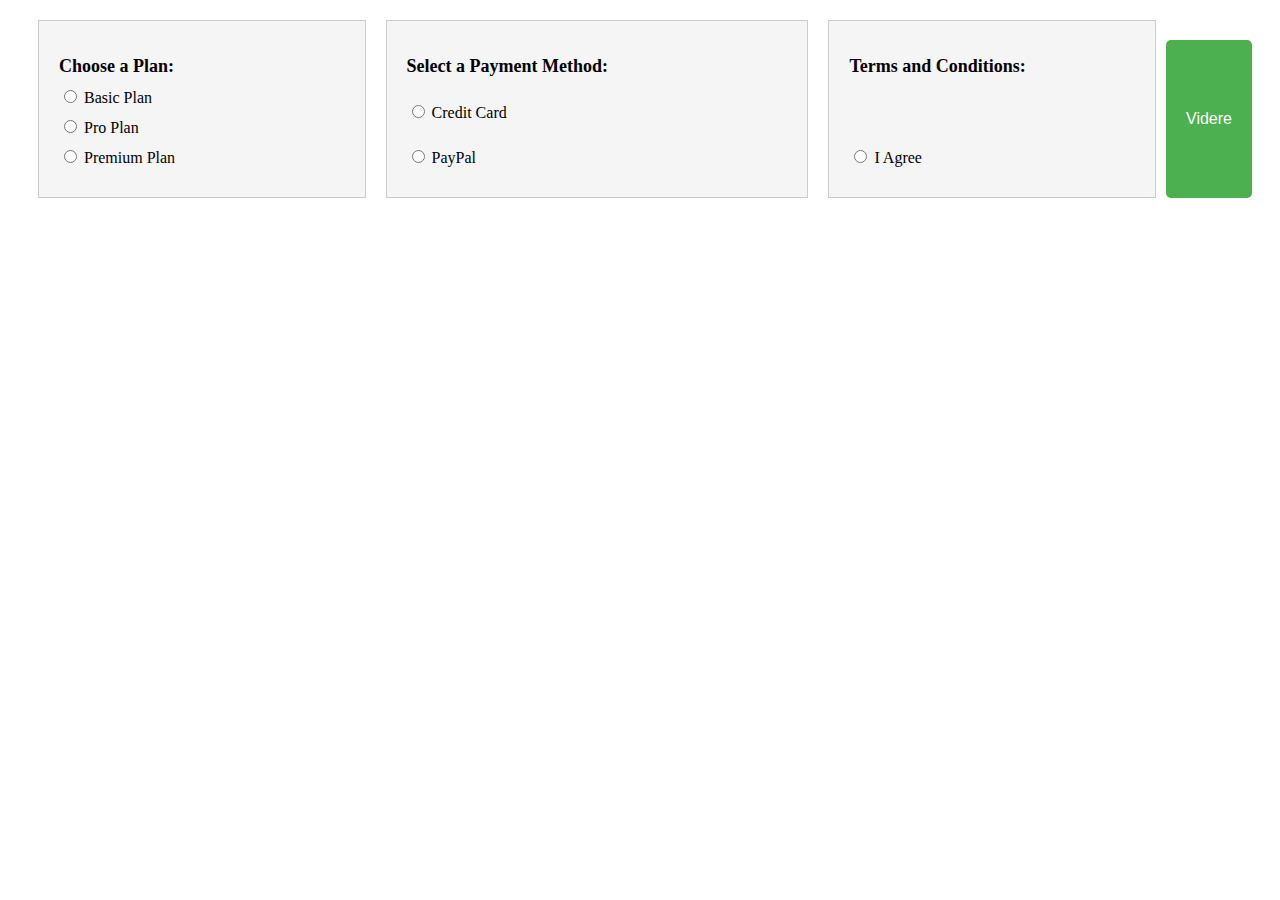
==== abonnement.html @ d0d52d06 "first commit" ====
<!DOCTYPE html>
<html lang="en">
<head>
    <meta charset="UTF-8">
    <meta http-equiv="X-UA-Compatible" content="IE=edge">
    <meta name="viewport" content="width=device-width, initial-scale=1.0">
    <title>Document</title>
    <link rel="stylesheet" href="Abonnement.css" />
</head>
<body>
    <div class="container">
        <div class="box">
          <h2>Choose a Plan:</h2>
          <label>
            <input type="radio" name="plan" value="basic">
            Basic Plan
          </label>
          <label>
            <input type="radio" name="plan" value="pro">
            Pro Plan
          </label>
          <label>
            <input type="radio" name="plan" value="premium">
            Premium Plan
          </label>
        </div>
        <div class="box bigger-box">
          <h2>Select a Payment Method:</h2>
          <label>
            <input type="radio" name="payment" value="credit">
            Credit Card
          </label>
          <label>
            <input type="radio" name="payment" value="paypal">
            PayPal
          </label>
        </div>
        <div class="box">
          <h2>Terms and Conditions:</h2>
          <label>
            <input type="radio" name="terms" value="agree">
            I Agree
          </label>
        </div>
        <button class="videre-button">Videre</button>
      </div>
</body>
</html>
---- Abonnement.css ----
/*** AI ***/ 
.container {
    display: flex;
    justify-content: space-between;
    align-items: stretch; /* Set boxes to have same height */
    margin: 20px; /* Add margin around the container */
  }
  
  .box {
    flex-basis: 30%;
    width: 30%; /* Add width to set the size of the box */
    background-color: #f5f5f5;
    padding: 20px;
    margin: 0 10px; /* Add margin between the boxes */
    border: 1px solid #ccc;
    display: flex; /* Add display flex to center radio buttons */
    flex-direction: column; /* Set radio buttons to be stacked vertically */
    justify-content: space-between; /* Add space between elements in box */
  }
  
  .bigger-box {
    flex-basis: 40%;
  }
  
  .box h2 {
    font-size: 18px;
    margin-bottom: 10px;
  }
  
  .box label {
    display: block;
    margin-bottom: 10px;
  }
  
  .videre-button {
    background-color: #4CAF50;
    color: white;
    padding: 10px 20px;
    border: none;
    border-radius: 5px;
    font-size: 16px;
    margin-top: 20px;
    cursor: pointer;
  }
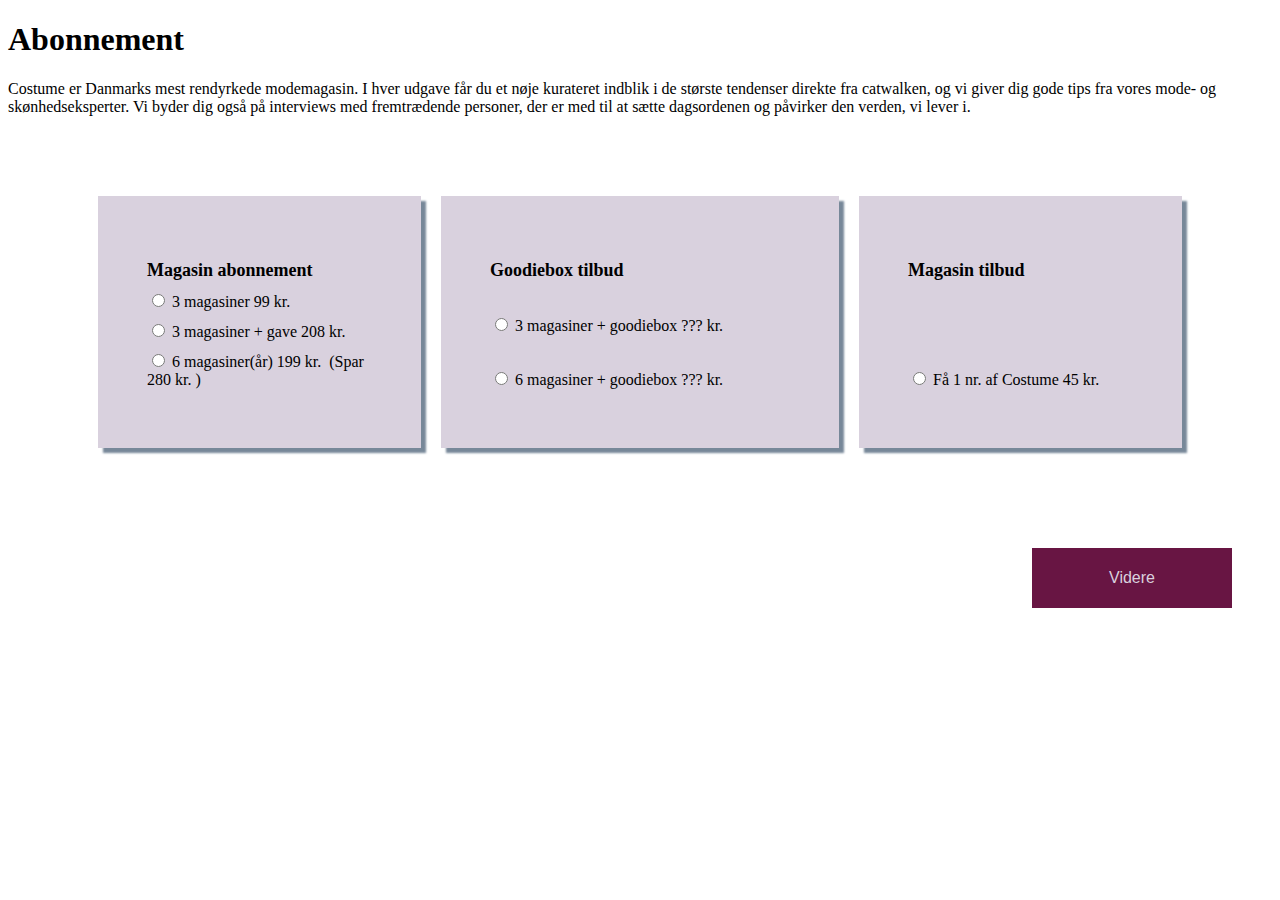
==== commit 0b3bfc04: "heje" ====
--- a/abonnement.html
+++ b/abonnement.html
@@ -8,41 +8,39 @@
     <link rel="stylesheet" href="Abonnement.css" />
 </head>
 <body>
+    <h1>Abonnement</h1>
+    <p>Costume er Danmarks mest rendyrkede modemagasin. I hver udgave får du et nøje kurateret indblik i de største tendenser direkte fra catwalken, og vi giver dig gode tips fra vores mode- og skønhedseksperter. Vi byder dig også på interviews med fremtrædende personer, der er med til at sætte dagsordenen og påvirker den verden, vi lever i.</p>
     <div class="container">
         <div class="box">
-          <h2>Choose a Plan:</h2>
+          <h2>Magasin abonnement</h2>
           <label>
             <input type="radio" name="plan" value="basic">
-            Basic Plan
-          </label>
+            3 magasiner  99 kr.           </label>
           <label>
             <input type="radio" name="plan" value="pro">
-            Pro Plan
-          </label>
+            3 magasiner + gave  208 kr.           </label>
           <label>
             <input type="radio" name="plan" value="premium">
-            Premium Plan
+            6 magasiner(år)  199 kr.  +(Spar 280 kr. )          </label>
+        </div>
+        <div class="box bigger-box">
+          <h2>Goodiebox tilbud</h2>
+          <label>
+            <input type="radio" name="payment" value="credit">
+            3 magasiner + goodiebox ??? kr.           </label>
+          <label>
+            <input type="radio" name="payment" value="paypal">
+            6 magasiner + goodiebox ??? kr.           </label>
+        </div>
+        <div class="box">
+          <h2>Magasin tilbud</h2>
+          <label>
+            <input type="radio" name="terms" value="agree">
+            Få 1 nr. af Costume  45 kr. 
           </label>
         </div>
-        <div class="box bigger-box">
-          <h2>Select a Payment Method:</h2>
-          <label>
-            <input type="radio" name="payment" value="credit">
-            Credit Card
-          </label>
-          <label>
-            <input type="radio" name="payment" value="paypal">
-            PayPal
-          </label>
-        </div>
-        <div class="box">
-          <h2>Terms and Conditions:</h2>
-          <label>
-            <input type="radio" name="terms" value="agree">
-            I Agree
-          </label>
-        </div>
-        <button class="videre-button">Videre</button>
       </div>
+      <button class="videre-button">Videre</button>
 </body>
 </html>--- a/Abonnement.css
+++ b/Abonnement.css
@@ -1,22 +1,60 @@
+.container {
+  justify-content: space-between;
+  align-items: stretch; /* Set boxes to have same height */
+  margin: 20px; /* Add margin around the container */
+}
 
-/*** AI ***/ 
+.box {
+  background-color: #D9D1DE;
+  padding: 20px;
+  margin: 10px; /* Add margin between the boxes */
+  display: flex; /* Add display flex to center radio buttons */
+  flex-direction: column; /* Set radio buttons to be stacked vertically */
+  justify-content: space-between; /* Add space between elements in box */
+  box-shadow: 5px 5px 2px lightslategray;
+}
+
+.box h2 {
+  font-size: 18px;
+  margin-bottom: 10px;
+}
+
+.videre-button {
+  padding: 10px 20px;
+  border: none;
+  font-size: 16px;
+  margin-top: 10px;
+  cursor: pointer;
+  margin-left: 25%;
+width: 200px;
+height: 60px;
+background: #681543;
+color: #D9D1DE;
+}
+
+.videre-button:hover{
+  background: #D9D1DE;
+color: #681543;
+}
+/*** -------------------- desktop ------------------------------------------------**/ 
+@media only screen and (min-width: 768px) {
 .container {
     display: flex;
     justify-content: space-between;
     align-items: stretch; /* Set boxes to have same height */
-    margin: 20px; /* Add margin around the container */
+    margin: 80px; /* Add margin around the container */
   }
   
   .box {
     flex-basis: 30%;
     width: 30%; /* Add width to set the size of the box */
-    background-color: #f5f5f5;
-    padding: 20px;
+    background-color: #D9D1DE;
+    padding: 49px;
     margin: 0 10px; /* Add margin between the boxes */
-    border: 1px solid #ccc;
     display: flex; /* Add display flex to center radio buttons */
     flex-direction: column; /* Set radio buttons to be stacked vertically */
     justify-content: space-between; /* Add space between elements in box */
+    box-shadow: 5px 5px 2px lightslategray;
   }
   
   .bigger-box {
@@ -34,12 +72,22 @@
   }
   
   .videre-button {
-    background-color: #4CAF50;
-    color: white;
+   
     padding: 10px 20px;
     border: none;
-    border-radius: 5px;
     font-size: 16px;
     margin-top: 20px;
     cursor: pointer;
-  }+    position: absolute;
+    margin-left: 80%;
+width: 200px;
+height: 60px;
+background: #681543;
+color: #D9D1DE;
+  }
+
+  .videre-button:hover{
+    background: #D9D1DE;
+color: #681543;
+  }
+}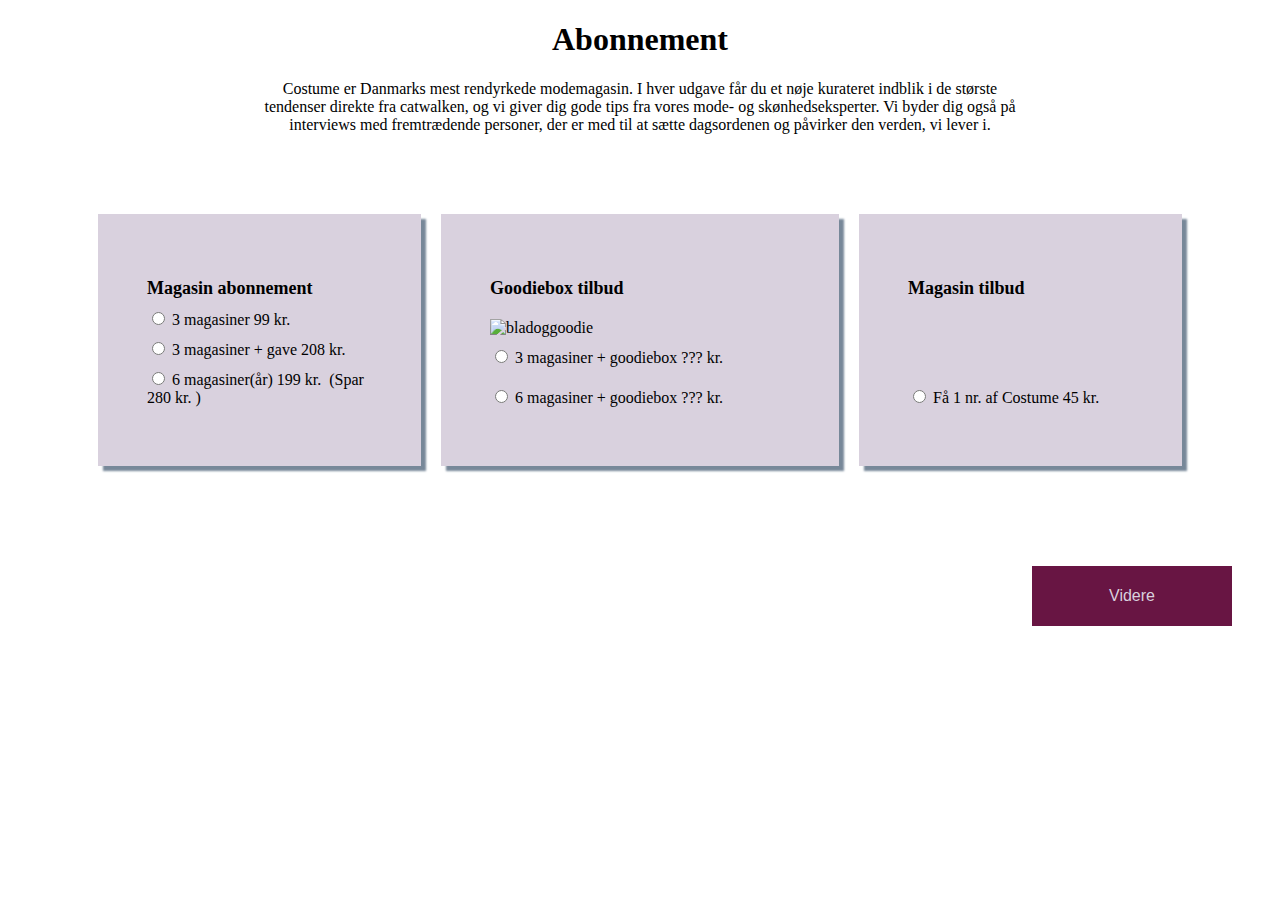
==== commit bf927b08: "cdns" ====
--- a/abonnement.html
+++ b/abonnement.html
@@ -4,6 +4,7 @@
     <meta charset="UTF-8">
     <meta http-equiv="X-UA-Compatible" content="IE=edge">
     <meta name="viewport" content="width=device-width, initial-scale=1.0">
+    <meta name="robots" content="noindex">
     <title>Document</title>
     <link rel="stylesheet" href="Abonnement.css" />
 </head>
@@ -26,6 +27,7 @@
         </div>
         <div class="box bigger-box">
           <h2>Goodiebox tilbud</h2>
+          <img src="Billeder/bladoggoodie.png" alt="bladoggoodie">
           <label>
             <input type="radio" name="payment" value="credit">
             3 magasiner + goodiebox ??? kr.           </label>
--- a/Abonnement.css
+++ b/Abonnement.css
@@ -44,7 +44,14 @@
     align-items: stretch; /* Set boxes to have same height */
     margin: 80px; /* Add margin around the container */
   }
-  
+  h1{
+    text-align: center;
+  }
+  p{
+    text-align: center;
+    margin-right: 20%;
+    margin-left: 20%;
+  }
   .box {
     flex-basis: 30%;
     width: 30%; /* Add width to set the size of the box */
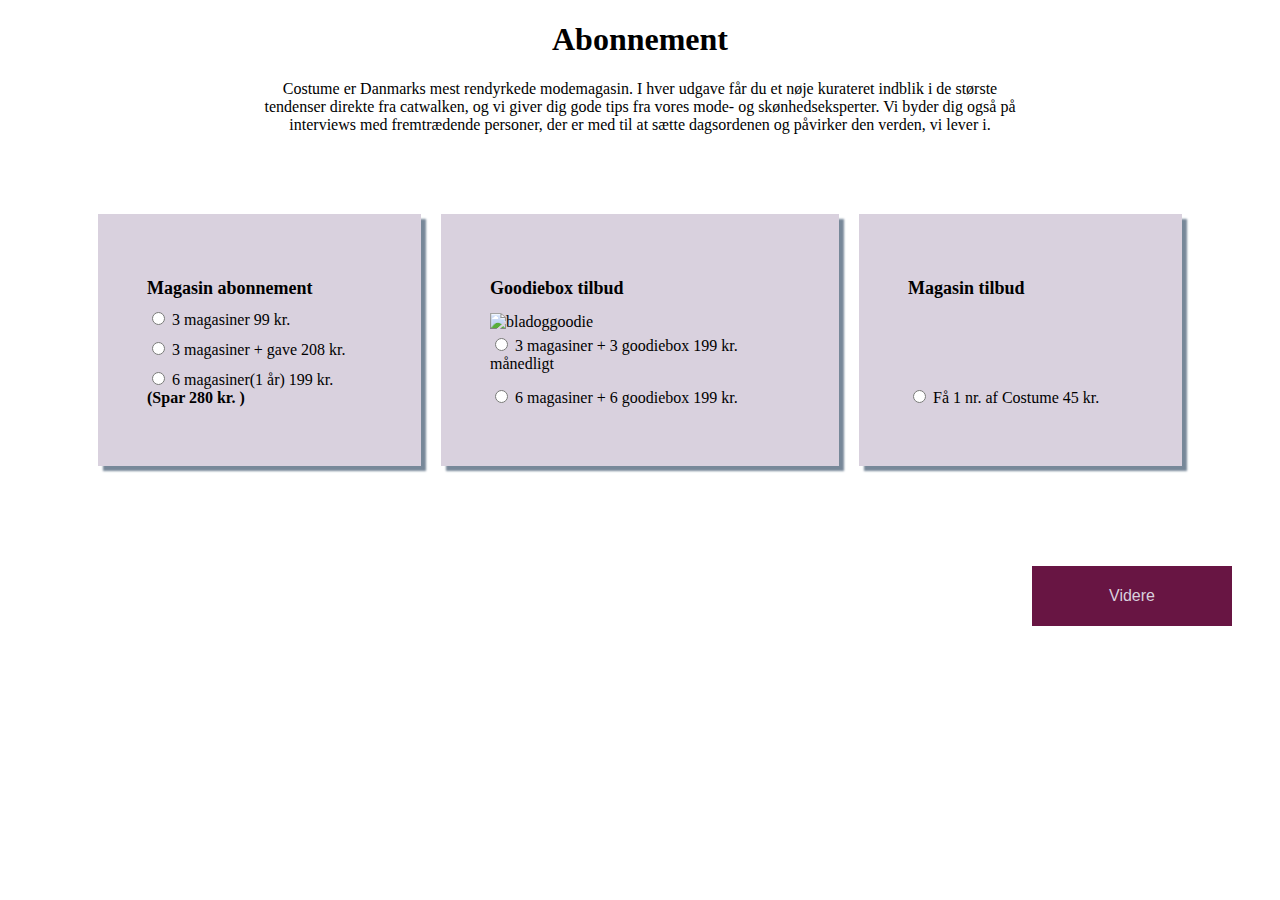
==== commit 9e2c91b2: "c" ====
--- a/abonnement.html
+++ b/abonnement.html
@@ -9,6 +9,7 @@
     <link rel="stylesheet" href="Abonnement.css" />
 </head>
 <body>
+  
     <h1>Abonnement</h1>
     <p>Costume er Danmarks mest rendyrkede modemagasin. I hver udgave får du et nøje kurateret indblik i de største tendenser direkte fra catwalken, og vi giver dig gode tips fra vores mode- og skønhedseksperter. Vi byder dig også på interviews med fremtrædende personer, der er med til at sætte dagsordenen og påvirker den verden, vi lever i.</p>
     <div class="container">
@@ -22,18 +23,19 @@
             3 magasiner + gave  208 kr.           </label>
           <label>
             <input type="radio" name="plan" value="premium">
-            6 magasiner(år)  199 kr.  -(Spar 280 kr. )          </label>
+            6 magasiner(1 år)  199 kr.  +<b>(Spar 280 kr. ) </b>   </label>
         </div>
+  
         <div class="box bigger-box">
           <h2>Goodiebox tilbud</h2>
           <img src="Billeder/bladoggoodie.png" alt="bladoggoodie">
           <label>
             <input type="radio" name="payment" value="credit">
-            3 magasiner + goodiebox ??? kr.           </label>
+            3 magasiner + 3 goodiebox 199 kr. månedligt        </label>
           <label>
             <input type="radio" name="payment" value="paypal">
-            6 magasiner + goodiebox ??? kr.           </label>
+            6 magasiner + 6 goodiebox 199 kr.           </label>
         </div>
         <div class="box">
           <h2>Magasin tilbud</h2>
@@ -44,5 +46,6 @@
         </div>
       </div>
       <button class="videre-button">Videre</button>
+      <script src="java.js"></script>
 </body>
 </html>--- a/Abonnement.css
+++ b/Abonnement.css
@@ -63,7 +63,7 @@
     justify-content: space-between; /* Add space between elements in box */
     box-shadow: 5px 5px 2px lightslategray;
   }
-  
+ 
   .bigger-box {
     flex-basis: 40%;
   }
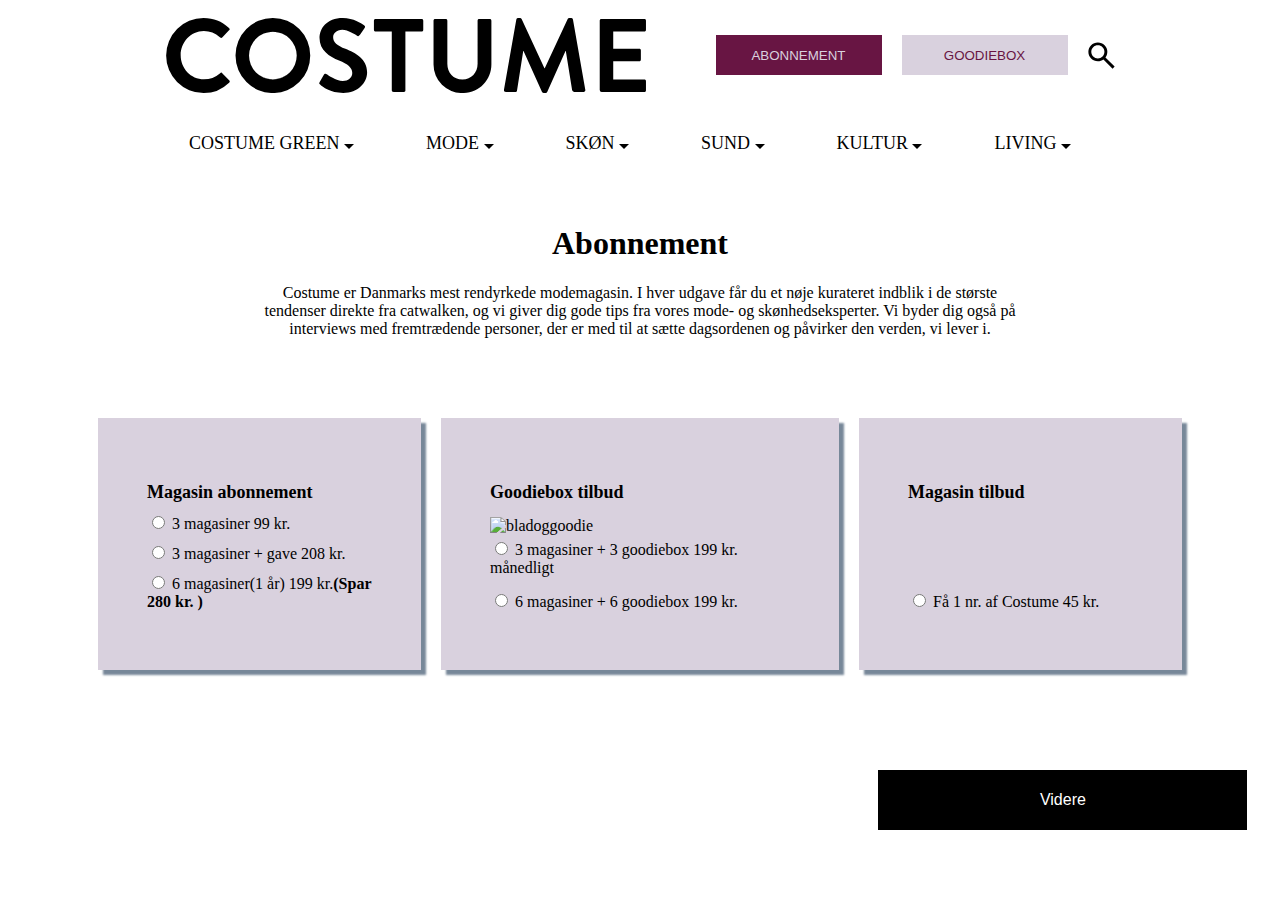
==== commit e7604694: "bhj" ====
--- a/abonnement.html
+++ b/abonnement.html
@@ -5,11 +5,70 @@
     <meta http-equiv="X-UA-Compatible" content="IE=edge">
     <meta name="viewport" content="width=device-width, initial-scale=1.0">
     <meta name="robots" content="noindex">
+    <style>
+      @import url('https://fonts.googleapis.com/css2?family=Roboto:ital,wght@0,400;0,500;0,700;1,400;1,500;1,700&display=swap');
+      </style>
     <title>Document</title>
     <link rel="stylesheet" href="Abonnement.css" />
 </head>
 <body>
-  
+  <nav id="header-nav">
+    <div class="menu">
+      <img  class="logo" src="logo.svg" alt="logo" >
+      <div class="menu2">
+        <button class="abonnement-button" onclick="window.location.href = 'abonnement.html';" >ABONNEMENT</button>
+        <button class="Goodiebox-button" onclick="window.location.href = 'goodiebox.html';">GOODIEBOX</button> 
+        <img src="Billeder/search.svg" alt="search">
+    </div>
+      </div>
+      <button id="burgermenu">☰ </button>
+      <ul id="nav-list">
+        <li><a class="underline-animation" href="#">COSTUME GREEN <img src="Billeder/dropdown.svg" alt="drop"></a>
+          <ul class="costumeg">
+            <li><a href="underside.html">Mode</a></li>
+            <li><a href="underside.html">Skøn</a></li>
+            <li><a href="underside.html">Sund</a></li>
+            <li><a href="underside.html">Kultur</a></li>
+            <li><a href="underside.html">Living</a></li>
+          </ul>
+      </li>
+        <li><a class="underline-animation"  href="#">MODE <img src="Billeder/dropdown.svg" alt="drop"></a>
+          <ul>
+            <li><a href="underside.html">Modeuge</a></li>
+            <li><a href="underside.html">Shopping</a></li>
+            <li><a href="underside.html">Streetstyle</a></li>
+            <li><a href="underside.html">Interview</a></li>
+            <li><a href="underside.html">Mini</a></li>
+          </ul>
+        </li>
+        <li><a class="underline-animation"  href="#">SKØN <img src="Billeder/dropdown.svg" alt="drop"></a>
+          <ul>
+              <li><a href="underside.html">Nyheder</a></li>
+              <li><a href="underside.html">Makeup</a></li>
+              <li><a href="underside.html">Hår</a></li>
+              <li><a href="underside.html">Hudpleje</a></li>
+              <li><a href="underside.html">#skønhedsfavoritter</a></li>
+            </ul></li>
+        <li><a class="underline-animation"  href="#">SUND <img src="Billeder/dropdown.svg" alt="drop"></a>
+          <ul>
+              <li><a href="underside.html">Træning</a></li>
+              <li><a href="underside.html">Opskrifter</a></li>
+            </ul></li>
+        <li><a class="underline-animation"  href="#">KULTUR <img src="Billeder/dropdown.svg" alt="drop"></a>
+          <ul>
+              <li><a href="underside.html">Film & serier</a></li>
+              <li><a href="underside.html">Rejse</a></li>
+              <li><a href="underside.html">Spisesteder</a></li>
+            </ul></li>
+        <li><a class="underline-animation" href="#">LIVING <img src="Billeder/dropdown.svg" alt="drop"></a>
+          <ul>
+            <li><a href="underside.html">Horoskop</a></li>
+            <li><a href="underside.html">Boliger</a></li>
+            <li><a href="underside.html">Boligfund</a></li>
+          </ul>
+        </li>
+      </ul>
+    </nav> 
     <h1>Abonnement</h1>
     <p>Costume er Danmarks mest rendyrkede modemagasin. I hver udgave får du et nøje kurateret indblik i de største tendenser direkte fra catwalken, og vi giver dig gode tips fra vores mode- og skønhedseksperter. Vi byder dig også på interviews med fremtrædende personer, der er med til at sætte dagsordenen og påvirker den verden, vi lever i.</p>
     <div class="container">
@@ -23,8 +82,7 @@
             3 magasiner + gave  208 kr.           </label>
           <label>
             <input type="radio" name="plan" value="premium">
-            6 magasiner(1 år)  199 kr.  -<b>(Spar 280 kr. ) </b>   </label>
+            6 magasiner(1 år)  199 kr.<b>(Spar 280 kr. ) </b>   </label>
         </div>
   
         <div class="box bigger-box">
--- a/Abonnement.css
+++ b/Abonnement.css
@@ -1,16 +1,187 @@
+#burgermenu {
+  padding: 0.5rem;
+  height: 3rem;
+  aspect-ratio: 1/1;
+  display: grid;
+  align-content: center;
+  place-self: center;
+  font-size: 3rem;
+  text-align: center;
+  border: none;
+  background: transparent;
+  cursor: pointer;
+  color: var(--nav-text-color);
+  display: none;
+  z-index: 20;
+  position: relative;
+
+}
+
+@media (max-width: 625px) {
+  #burgermenu {
+    display: block;
+    margin-left: inherit;
+  }
+
+  #nav-list {
+    display: none;
+    position: absolute;
+    width: 100vw;
+    height: 100vh;
+    left: 0;
+    top: 0;
+    flex-direction: column;
+    margin-top: 152.4px;
+    gap: 0;
+    background-color: white;
+    z-index: 2;
+  }
+
+  .nav-item {
+    width: 100%;
+  }
+
+  .nav-item a {
+    width: 100%;
+    padding-block: 3rem;
+    display: inline-block;
+    text-align: center;
+  }
+
+  .nav-item:nth-child(2n) a {
+    background-color: #14141422;
+  }
+}
+nav {
+  background-color: white;
+  padding: 10px;
+  width: 100%;
+max-width: 1200px;
+margin: 0 auto;
+}
+nav ul li {
+  padding: 10px;
+  margin: 0 10px;
+}
+.nav-wrapper {
+  display: flex;
+  justify-content: center;
+  align-items: center;
+}
+
+ ul {
+  list-style-type: none;
+} 
+.underline-animation {
+  position: relative;
+  display: inline-block;
+} 
+
+.underline-animation::after {
+  content: '';
+  position: absolute;
+  left: 0;
+  bottom: 0;
+  width: 0;
+  height: 2px;
+  background-color: #681543;
+  transition: width 0.3s ease;
+} */
+
+.underline-animation:hover::after {
+  width: 100%;
+} 
+
+li {
+  float: left;
+} 
+
+ li a {
+  display: block;
+  color: black;
+  text-align: center;
+  padding: 14px 16px;
+  text-decoration: none;
+  font-size: 18px;
+} 
+
+li ul {
+  display: none;
+  position: absolute;
+  background-color: white;
+  min-width: 160px;
+  z-index: 1;
+} 
+
+li:hover ul {
+  display: block;
+} 
+
+li ul li {
+  float: none;
+} 
+
+li ul li a {
+  color: black;
+  padding: 12px 16px;
+  text-decoration: none;
+  display: block;
+  text-align: left;
+  font-size: 16px;
+} 
+
+li ul li a:hover {
+  background-color: black;
+  color:white;
+}
+/* --------------------------------- burgermenu stopper------------------------*/
+/* --------------------------------- navigation------------------------*/
+.logo{
+  margin-right: 5%;
+  margin-bottom: 5%;
+}
+.menu2{
+  justify-content: center;
+  display: flex;
+  gap: 5%;
+}
+.abonnement-button{
+border: none;
+width: 166px;
+height: 40px;
+color: #D9D1DE;
+background: #681543;  
+}
+.Goodiebox-button{
+border: none;
+width: 166px;
+height: 40px;
+
+color: #681543;
+background: #D9D1DE;
+}
+.abonnement-button:hover{
+background-color: #D9D1DE;
+color:#681543;
+}
+.Goodiebox-button:hover{
+background-color: #681543;
+color:#D9D1DE;
+}
+/* --------------------------------- navigation stopper ------------------------*/
 .container {
   justify-content: space-between;
-  align-items: stretch; /* Set boxes to have same height */
-  margin: 20px; /* Add margin around the container */
+  align-items: stretch; 
+  margin: 20px; 
 }
 
 .box {
   background-color: #D9D1DE;
   padding: 20px;
-  margin: 10px; /* Add margin between the boxes */
-  display: flex; /* Add display flex to center radio buttons */
-  flex-direction: column; /* Set radio buttons to be stacked vertically */
-  justify-content: space-between; /* Add space between elements in box */
+  margin: 10px; 
+  display: flex; 
+  flex-direction: column; 
+  justify-content: space-between; 
   box-shadow: 5px 5px 2px lightslategray;
 }
 
@@ -32,17 +203,13 @@
 color: #D9D1DE;
 }
 
-.videre-button:hover{
-  background: #D9D1DE;
-color: #681543;
-}
 /*** -------------------- desktop ------------------------------------------------**/ 
 @media only screen and (min-width: 768px) {
 .container {
     display: flex;
     justify-content: space-between;
-    align-items: stretch; /* Set boxes to have same height */
-    margin: 80px; /* Add margin around the container */
+    align-items: stretch; 
+    margin: 80px; 
   }
   h1{
     text-align: center;
@@ -54,13 +221,13 @@
   }
   .box {
     flex-basis: 30%;
-    width: 30%; /* Add width to set the size of the box */
+    width: 30%; 
     background-color: #D9D1DE;
     padding: 49px;
-    margin: 0 10px; /* Add margin between the boxes */
-    display: flex; /* Add display flex to center radio buttons */
-    flex-direction: column; /* Set radio buttons to be stacked vertically */
-    justify-content: space-between; /* Add space between elements in box */
+    margin: 0 10px; 
+    display: flex; 
+    flex-direction: column; 
+    justify-content: space-between; 
     box-shadow: 5px 5px 2px lightslategray;
   }
  
@@ -86,15 +253,153 @@
     margin-top: 20px;
     cursor: pointer;
     position: absolute;
-    margin-left: 80%;
-width: 200px;
+    margin-left: 68%;
+width: 369px;
 height: 60px;
-background: #681543;
-color: #D9D1DE;
-  }
-
+background: black;
+color: white;
+  }
   .videre-button:hover{
-    background: #D9D1DE;
-color: #681543;
-  }
-}+    box-shadow: rgba(2, 8, 20, 0.1) 0px 0.35em 1.175em, rgba(2, 8, 20, 0.08) 0px 0.175em 0.5em;
+     transform: translateY(-3px) scale(1.1);
+  }
+ 
+/*------------------------------ navigation starter----------------------------*/
+  .logo{
+    width: 40%;
+    display: flex;
+  justify-content: center;
+  align-items: center;
+  margin-right: 0%;
+  margin-bottom: 0%;
+  }
+  .menu{
+    display: flex;
+  align-items: center;
+  justify-content: center;
+  }
+  .menu2{
+    display: flex;
+  align-items: center;
+  justify-content: center;
+  gap: 20px;
+  margin-left: 70px;
+  margin-top: none;
+  }
+  nav {
+    background-color: white;
+    padding: 10px;
+    width: 100%;
+  max-width: 1200px;
+  margin: 0 auto;
+  }
+  nav ul li {
+    padding: 10px;
+    margin: 0 10px;
+  }
+  .nav-wrapper {
+    display: flex;
+    justify-content: center;
+    align-items: center;
+  }
+  
+  ul {
+    list-style-type: none;
+    overflow: hidden;
+  }
+  #nav-list {
+    display: flex;
+    justify-content: center;
+    margin-right: 5%;
+  }
+  .underline-animation {
+    position: relative;
+    display: inline-block;
+  }
+  
+  .underline-animation::after {
+    content: '';
+    position: absolute;
+    left: 0;
+    bottom: 0;
+    width: 0;
+    height: 2px;
+    background-color: #681543;
+    transition: width 0.3s ease;
+  }
+  
+  .underline-animation:hover::after {
+    width: 100%;
+  }
+  
+  li {
+    float: left;
+  }
+  
+  li a {
+    display: block;
+    color: black;
+    text-align: center;
+    padding: 14px 16px;
+    text-decoration: none;
+    font-size: 18px;
+  }
+  
+  li ul {
+    display: none;
+    position: absolute;
+    background-color: white;
+    min-width: 160px;
+    z-index: 1;
+    margin-left: -3%;
+  }
+  .costumeg{
+    margin-left: 0%;
+  }
+  
+  li:hover ul {
+    display: block;
+  }
+  
+  li ul li {
+    float: none;
+  }
+  
+  li ul li a {
+    color: black;
+    padding: 12px 16px;
+    text-decoration: none;
+    display: block;
+    text-align: left;
+    font-size: 16px;
+  }
+  
+  li ul li a:hover {
+    background-color: black;
+    color:white;
+  }
+  
+  .abonnement-button{
+  border: none;
+  width: 166px;
+  height: 40px;
+  color: #D9D1DE;
+  background: #681543;  
+  }
+  .Goodiebox-button{
+  border: none;
+  width: 166px;
+  height: 40px;
+  color: #681543;
+  background: #D9D1DE;
+  }
+  .abonnement-button:hover{
+  background-color: #D9D1DE;
+  color:#681543;
+  }
+  .Goodiebox-button:hover{
+  background-color: #681543;
+  color:#D9D1DE;
+  }
+  /*------------------------------ navigation slutter----------------------------*/
+}
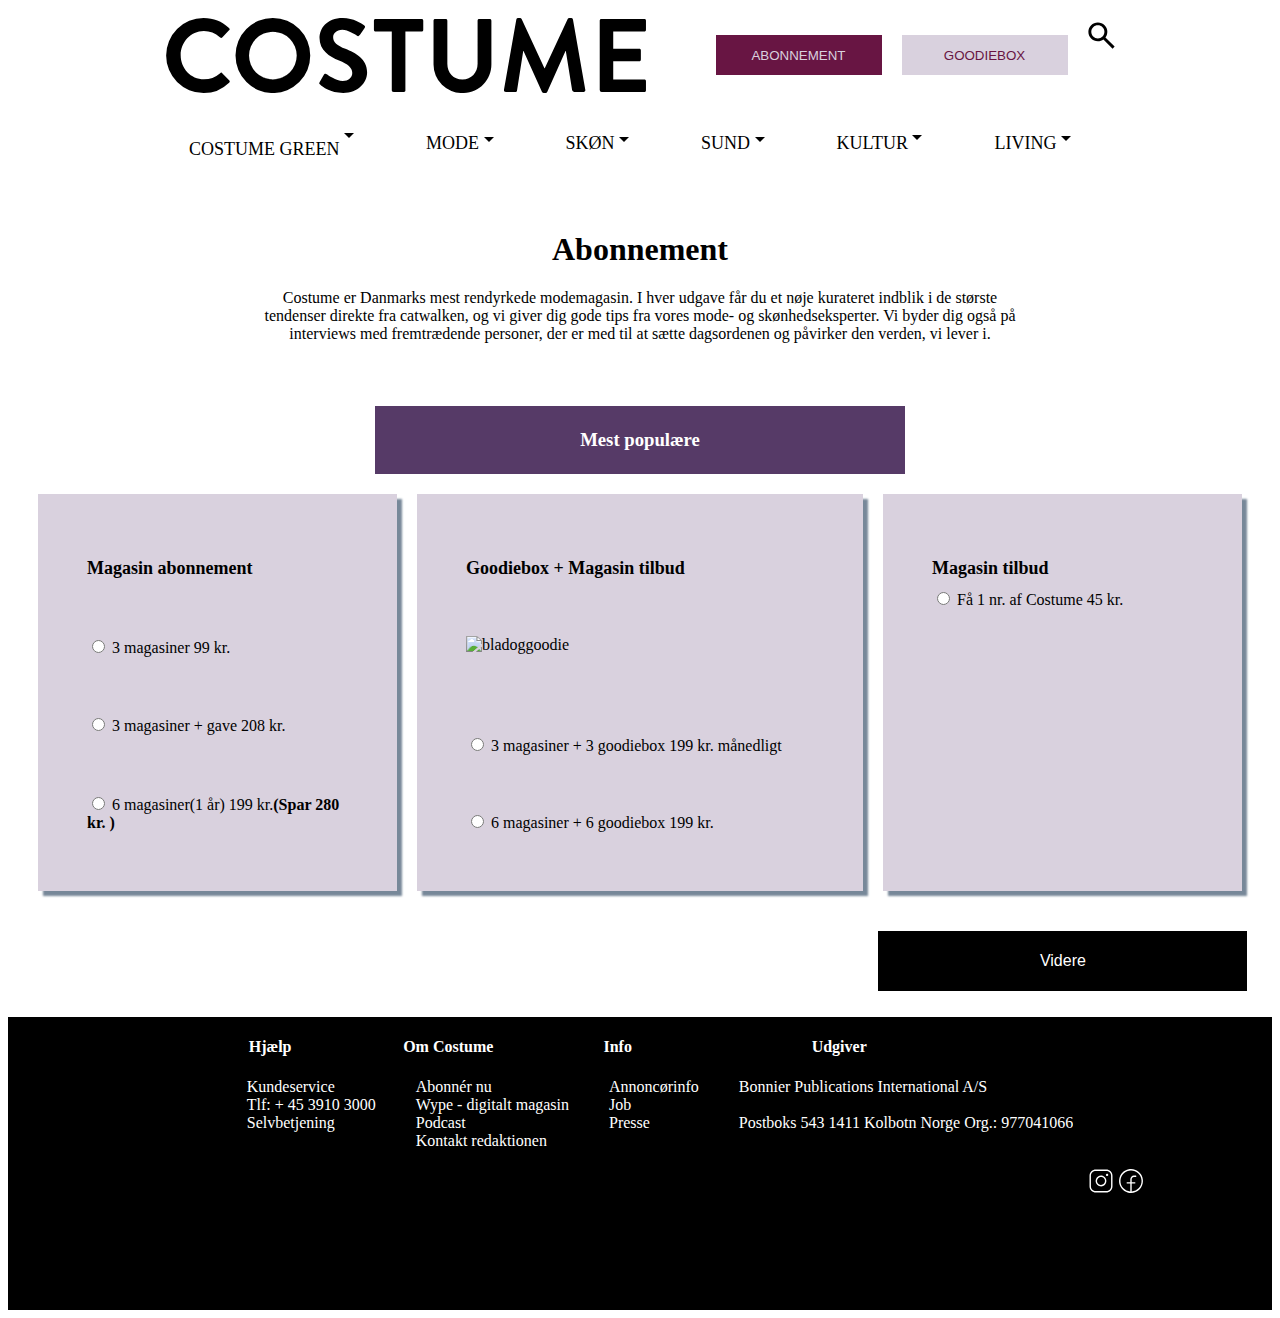
==== commit 754bc00f: "ds" ====
--- a/abonnement.html
+++ b/abonnement.html
@@ -14,7 +14,7 @@
 <body>
   <nav id="header-nav">
     <div class="menu">
-      <img  class="logo" src="logo.svg" alt="logo" >
+      <img  onclick="window.location.href = 'index.html';"class="logo" src="logo.svg" alt="logo" >
       <div class="menu2">
         <button class="abonnement-button" onclick="window.location.href = 'abonnement.html';" >ABONNEMENT</button>
         <button class="Goodiebox-button" onclick="window.location.href = 'goodiebox.html';">GOODIEBOX</button> 
@@ -71,7 +71,11 @@
     </nav> 
     <h1>Abonnement</h1>
     <p>Costume er Danmarks mest rendyrkede modemagasin. I hver udgave får du et nøje kurateret indblik i de største tendenser direkte fra catwalken, og vi giver dig gode tips fra vores mode- og skønhedseksperter. Vi byder dig også på interviews med fremtrædende personer, der er med til at sætte dagsordenen og påvirker den verden, vi lever i.</p>
+    <div class="popbox">
+      <h3>Mest populære</h3>
+    </div>
     <div class="container">
+      
         <div class="box">
           <h2>Magasin abonnement</h2>
           <label>
@@ -84,9 +88,10 @@
             <input type="radio" name="plan" value="premium">
             6 magasiner(1 år)  199 kr.<b>(Spar 280 kr. ) </b>   </label>
         </div>
-  
+       
         <div class="box bigger-box">
-          <h2>Goodiebox tilbud</h2>
+      
+          <h2>Goodiebox + Magasin tilbud</h2>
           <img src="Billeder/bladoggoodie.png" alt="bladoggoodie">
           <label>
             <input type="radio" name="payment" value="credit">
@@ -98,12 +103,54 @@
         <div class="box">
           <h2>Magasin tilbud</h2>
           <label>
-            <input type="radio" name="terms" value="agree">
+            <input class="trelabel" type="radio" name="terms" value="agree">
             Få 1 nr. af Costume  45 kr. 
           </label>
         </div>
       </div>
       <button class="videre-button">Videre</button>
+      <footer>
+        <div class="container_footer">
+          <div class="row_footer">
+            <div class="col-md-3">
+              <h4 class="h4footer">Hjælp</h4>
+              <ul class="ul_f">
+                <li class="li_f">Kundeservice</li>
+                <li class="li_f">Tlf: + 45 3910 3000</li>
+                <li class="li_f">Selvbetjening</li>
+              </ul>
+            </div>
+            <div class="col-md-3">
+              <h4 class="h4footer">Om Costume</h4>
+              <ul class="ul_f">
+                <li class="li_f">Abonnér nu</li>
+                <li class="li_f">Wype - digitalt magasin</li>
+                <li class="li_f">Podcast</li>
+                <li class="li_f">Kontakt redaktionen</li>
+              </ul>
+            </div>
+            <div class="col-md-3">
+              <h4 class="h4footer">Info</h4>
+              <ul class="ul_f">
+                <li class="li_f">Annoncørinfo</li>
+                <li class="li_f">Job</li>
+                <li class="li_f">Presse</li>
+              </ul>
+            </div>
+            <div class="col-md-3">
+              <h4 class="h4footer">Udgiver</h4>
+              <ul class="ul_f">
+                <li class="li_f">   Bonnier Publications International A/S <br> <br>
+                    Postboks 543 1411 Kolbotn Norge Org.: 977041066</li>
+              </ul>
+            </div>
+          </div>
+        </div>
+        <div class="sociale">
+        <img src="Billeder/insta.svg" alt="insta">
+        <img src="Billeder/facebook.svg" alt="facebook">
+    </div>
+      </footer>  
       <script src="java.js"></script>
 </body>
 </html>--- a/Abonnement.css
+++ b/Abonnement.css
@@ -190,6 +190,7 @@
   margin-bottom: 10px;
 }
 
+
 .videre-button {
   padding: 10px 20px;
   border: none;
@@ -202,6 +203,35 @@
 background: #681543;
 color: #D9D1DE;
 }
+/*----------------------------- footer mobil -------------------------------*/
+footer {
+  background: #000;
+  color: #fff;
+  margin-top: 5%;
+}
+
+.h4footer {
+margin-left: 10%;
+text-align: unset;
+font-size: 16px;
+margin-block-end: none;
+
+}
+
+.ul_f {
+margin-left: none;
+list-style: none;
+}
+
+.li_f {
+float: none;
+list-style: none;
+}
+.sociale{
+  display: flex;
+  justify-content: end;
+margin-right: 10%;
+}
 
 /*** -------------------- desktop ------------------------------------------------**/ 
 @media only screen and (min-width: 768px) {
@@ -209,7 +239,7 @@
     display: flex;
     justify-content: space-between;
     align-items: stretch; 
-    margin: 80px; 
+
   }
   h1{
     text-align: center;
@@ -221,7 +251,7 @@
   }
   .box {
     flex-basis: 30%;
-    width: 30%; 
+    width: 36%; 
     background-color: #D9D1DE;
     padding: 49px;
     margin: 0 10px; 
@@ -239,10 +269,24 @@
     font-size: 18px;
     margin-bottom: 10px;
   }
-  
+  img{
+    margin-bottom: 10%;
+  }
   .box label {
     display: block;
     margin-bottom: 10px;
+  }
+   .popbox{
+   background-color: #563A67;
+   color: white;
+  text-align: center;
+  margin-left: 29%;
+  margin-right: 29%;
+  padding: 4px;
+  margin-top: 5%;
+   }
+  .trelabel{
+    margin-bottom: 87%;
   }
   
   .videre-button {
@@ -263,7 +307,42 @@
     box-shadow: rgba(2, 8, 20, 0.1) 0px 0.35em 1.175em, rgba(2, 8, 20, 0.08) 0px 0.175em 0.5em;
      transform: translateY(-3px) scale(1.1);
   }
- 
+ /*---------------------------------- footer--------------------------------------*/
+footer {
+  background: #000;
+  color: #fff;
+  margin-top: 10%; 
+}
+
+.container_footer {
+ display: flex; 
+ justify-content: center;
+}
+
+.row_footer {
+  display: flex;
+}
+
+.h4footer {
+  margin-right: 35%;
+text-align: center;
+font-size: 16px;
+}
+
+.ul_f {
+margin-left: none;
+list-style: none;
+}
+
+.li_f {
+float: none;
+list-style: none;
+}
+.sociale{
+  display: flex;
+  justify-content: end;
+margin-right: 10%;
+}
 /*------------------------------ navigation starter----------------------------*/
   .logo{
     width: 40%;
@@ -402,4 +481,5 @@
   color:#D9D1DE;
   }
   /*------------------------------ navigation slutter----------------------------*/
-}
+  
+}
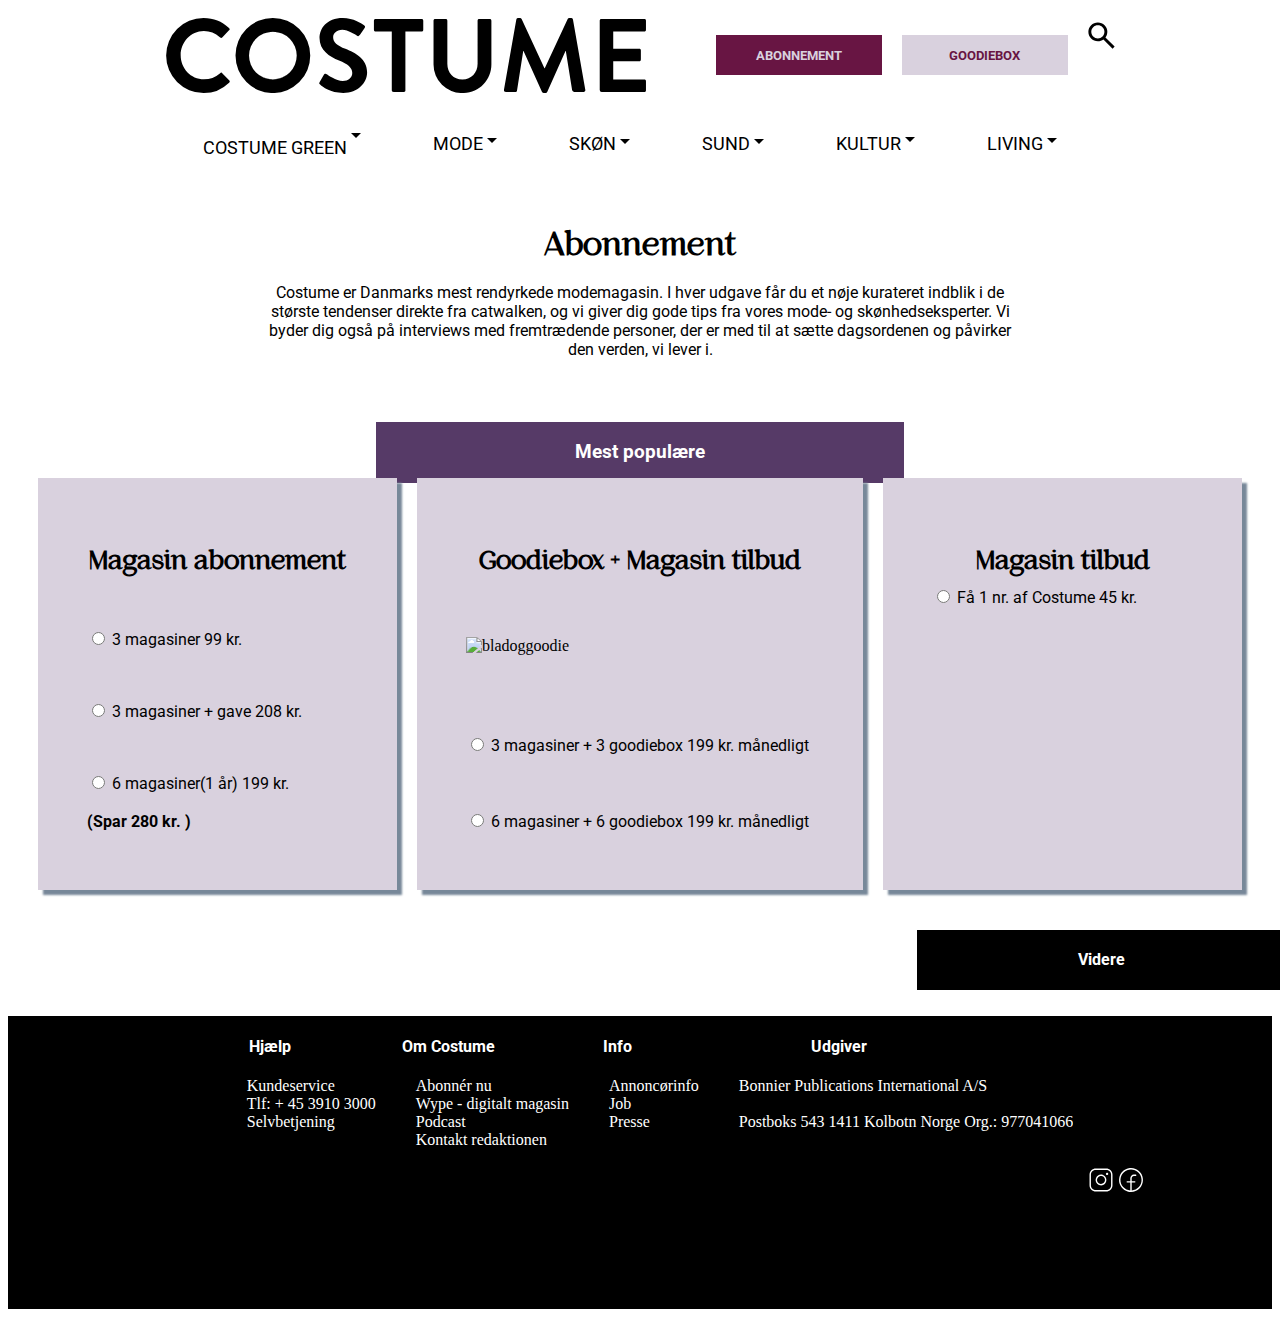
==== commit 08981e6e: "bj" ====
--- a/abonnement.html
+++ b/abonnement.html
@@ -86,7 +86,7 @@
             3 magasiner + gave  208 kr.           </label>
           <label>
             <input type="radio" name="plan" value="premium">
-            6 magasiner(1 år)  199 kr.<b>(Spar 280 kr. ) </b>   </label>
+            6 magasiner(1 år)  199 kr.<b><br> <br>(Spar 280 kr. ) </b>   </label>
         </div>
        
         <div class="box bigger-box">
@@ -98,7 +98,7 @@
             3 magasiner + 3 goodiebox 199 kr. månedligt        </label>
           <label>
             <input type="radio" name="payment" value="paypal">
-            6 magasiner + 6 goodiebox 199 kr.           </label>
+            6 magasiner + 6 goodiebox 199 kr. månedligt           </label>
         </div>
         <div class="box">
           <h2>Magasin tilbud</h2>
--- a/Abonnement.css
+++ b/Abonnement.css
@@ -1,3 +1,40 @@
+/*------------------ fonte start -----------------------*/
+@font-face {
+  font-family: "nelphim";
+  src: url("fonts/nephilm-webfont.woff2") format("woff2");
+}
+h1{
+  font-family: "nelphim";
+}
+h2{
+  font-family: "nelphim";
+}
+h3{
+  font-family: 'Roboto', sans-serif;
+}
+h4{
+  font-family: 'Roboto', sans-serif;
+}
+h5{
+  font-family: 'Roboto', sans-serif;
+}
+h6{
+  font-family: 'Roboto', sans-serif;
+}
+p{
+  font-family: 'Roboto', sans-serif;
+}
+button{
+  font-family: 'Roboto', sans-serif;
+  font-weight: bold;
+}
+label{
+  font-family: 'Roboto', sans-serif;
+}
+a{
+  font-family: 'Roboto', sans-serif;
+}
+/*------------------ fonte slut -----------------------*/
 #burgermenu {
   padding: 0.5rem;
   height: 3rem;
@@ -235,6 +272,42 @@
 
 /*** -------------------- desktop ------------------------------------------------**/ 
 @media only screen and (min-width: 768px) {
+   /*------------------ fonte start -----------------------*/
+@font-face {
+  font-family: "nelphim";
+  src: url("fonts/nephilm-webfont.woff2") format("woff2");
+}
+h1{
+  font-family: "nelphim";
+}
+h2{
+  font-family: "nelphim";
+}
+h3{
+  font-family: 'Roboto', sans-serif;
+}
+h4{
+  font-family: 'Roboto', sans-serif;
+}
+h5{
+  font-family: 'Roboto', sans-serif;
+}
+h6{
+  font-family: 'Roboto', sans-serif;
+}
+p{
+  font-family: 'Roboto', sans-serif;
+}
+button{
+  font-family: 'Roboto', sans-serif;
+  font-weight: bold;
+}
+label{
+  font-family: 'Roboto', sans-serif;
+}
+a{
+  font-family: 'Roboto', sans-serif;
+}
 .container {
     display: flex;
     justify-content: space-between;
@@ -266,8 +339,11 @@
   }
   
   .box h2 {
-    font-size: 18px;
+    font-size: 26px;
     margin-bottom: 10px;
+    text-align: center;
+    margin-bottom: 5%;
+  }
   }
   img{
     margin-bottom: 10%;
@@ -277,13 +353,14 @@
     margin-bottom: 10px;
   }
    .popbox{
-   background-color: #563A67;
-   color: white;
-  text-align: center;
-  margin-left: 29%;
-  margin-right: 29%;
-  padding: 4px;
-  margin-top: 5%;
+    background-color: #563A67;
+    color: white;
+    text-align: center;
+    margin-left: 29.1%;
+    margin-right: 29.1%;
+    padding: 1px;
+    margin-top: 5%;
+    margin-bottom: -2%;
    }
   .trelabel{
     margin-bottom: 87%;
@@ -297,7 +374,7 @@
     margin-top: 20px;
     cursor: pointer;
     position: absolute;
-    margin-left: 68%;
+    margin-left: 71%;
 width: 369px;
 height: 60px;
 background: black;
@@ -482,4 +559,4 @@
   }
   /*------------------------------ navigation slutter----------------------------*/
   
-}
+
